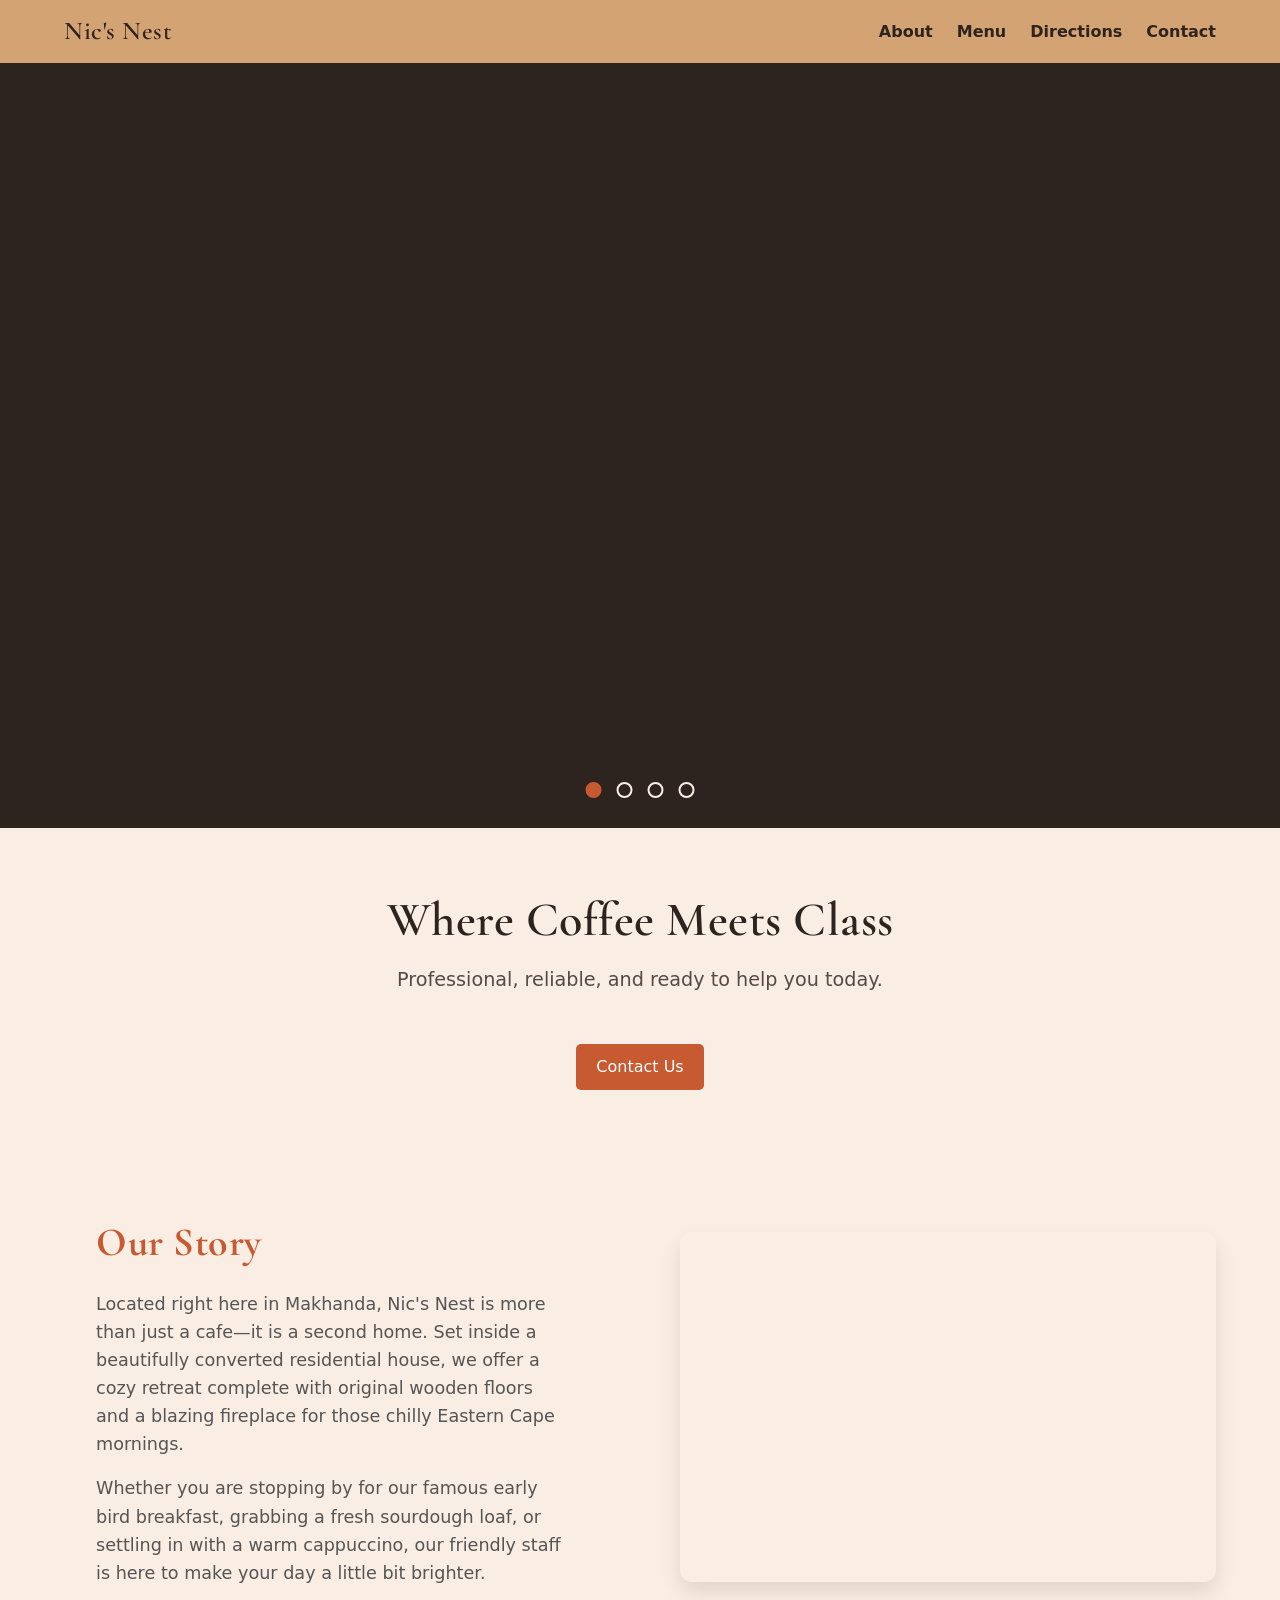
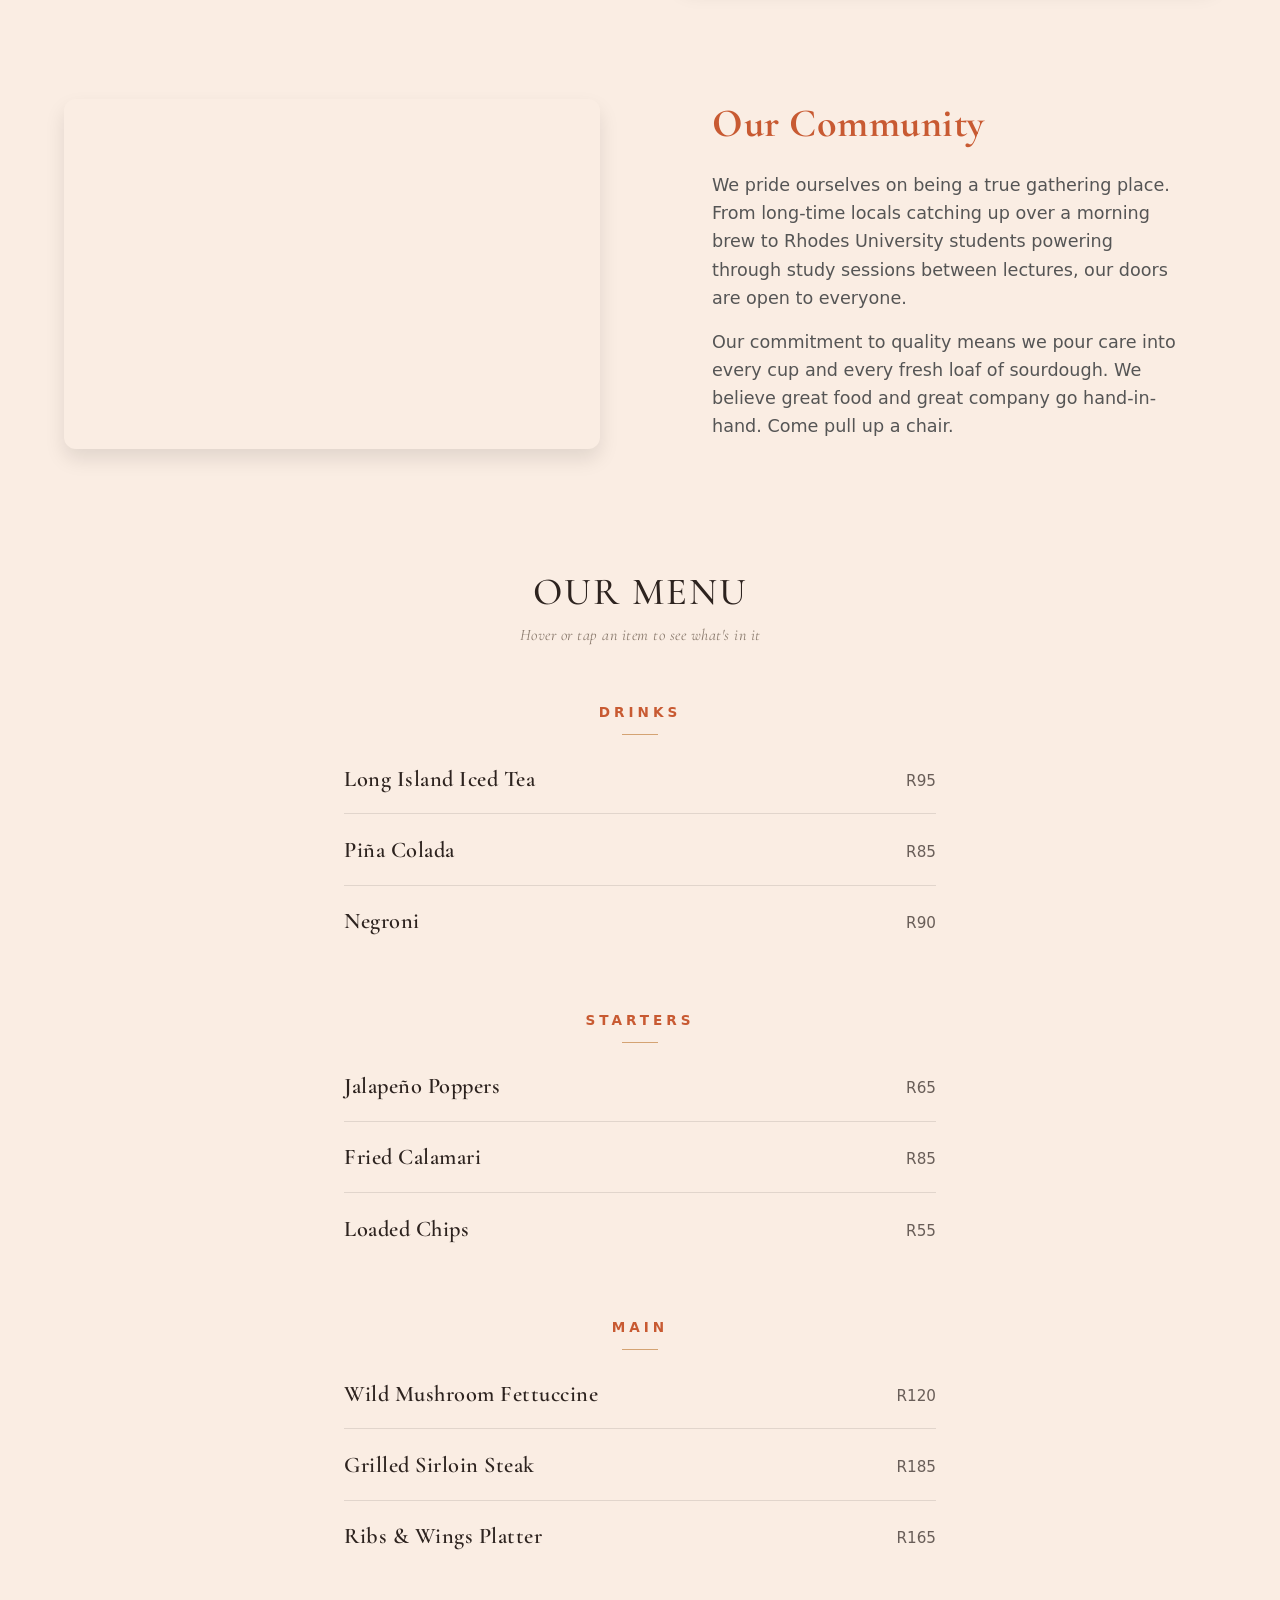
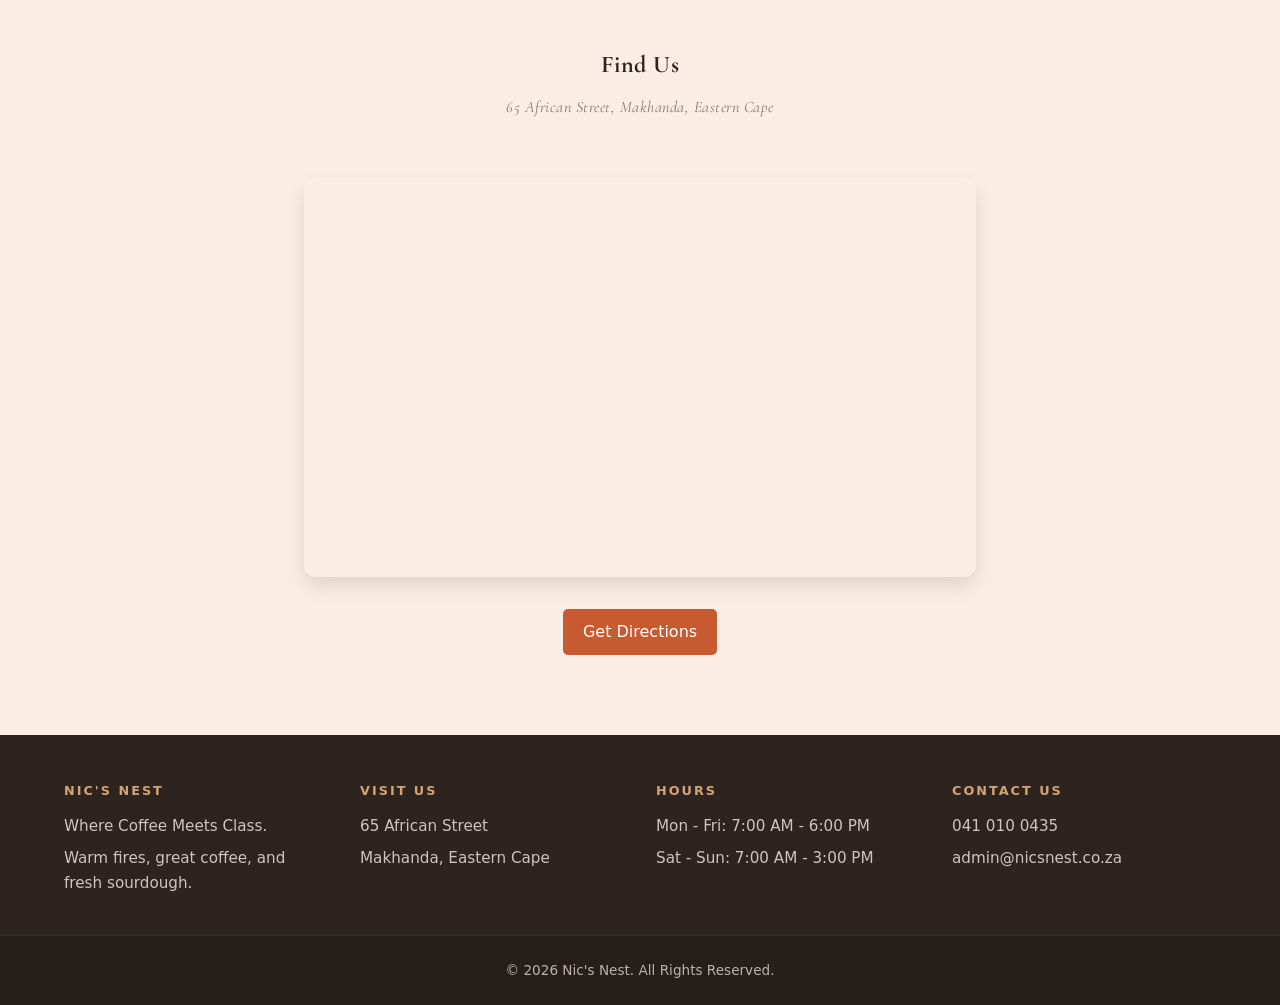
==== index.html @ 499aba58 "Add files via upload" ====
<!DOCTYPE html>
<html lang="en">
<head>
    <meta charset="UTF-8">
    <meta name="viewport" content="width=device-width, initial-scale=1.0">
    <title>Nic's Nest | Cafe &amp; Kitchen in Makhanda</title>
    <meta name="description" content="Nic's Nest is a cozy cafe in Makhanda, Eastern Cape, serving breakfast, sourdough, coffee and a full menu of drinks, starters and mains.">
    <link rel="icon" href="data:image/svg+xml,<svg xmlns=%22http://www.w3.org/2000/svg%22 viewBox=%220 0 100 100%22><text y=%22.9em%22 font-size=%2290%22>☕</text></svg>">
    <link rel="preconnect" href="https://fonts.googleapis.com">
    <link rel="preconnect" href="https://fonts.gstatic.com" crossorigin>
    <link href="https://fonts.googleapis.com/css2?family=Cormorant+Garamond:ital,wght@0,500;0,600;1,400&display=swap" rel="stylesheet">
    <link rel="stylesheet" href="style.css">
</head>
<body>

<!--  1. NAVIGATION  -->
<nav class="nav-full">
    <a href="#top" class="nav-logo"><h2>Nic's Nest</h2></a>
    <button class="nav-toggle" id="nav-toggle" aria-label="Toggle menu" aria-expanded="false" aria-controls="nav-links">
        <span></span>
        <span></span>
        <span></span>
    </button>
    <ul id="nav-links">
        <li><a href="#about">About</a></li>
        <li><a href="#menu">Menu</a></li>
        <li><a href="#directions">Directions</a></li>
        <li><a href="#contact">Contact</a></li>
    </ul>
</nav>

<!-- 2. HERO IMAGE SELECTOR (Images Only) -->
    <div id="top" class="hero-selector-container">

        <!-- The Main Background Image -->
        <img id="hero-bg"
             src="https://images.unsplash.com/photo-1555396273-367ea4eb4db5?q=80&w=1200"
             srcset="https://images.unsplash.com/photo-1555396273-367ea4eb4db5?q=80&w=600 600w,
                     https://images.unsplash.com/photo-1555396273-367ea4eb4db5?q=80&w=900 900w,
                     https://images.unsplash.com/photo-1555396273-367ea4eb4db5?q=80&w=1200 1200w,
                     https://images.unsplash.com/photo-1555396273-367ea4eb4db5?q=80&w=1600 1600w"
             sizes="100vw"
             fetchpriority="high"
             alt="Restaurant Interior" class="hero-bg-img">

        <!-- The Interactive Selectors (Dots) -->
        <div class="image-controls">
            <button class="selector-dot active" data-src="https://images.unsplash.com/photo-1555396273-367ea4eb4db5?q=80&w=1200" aria-label="View interior"></button>
            <button class="selector-dot" data-src="https://images.unsplash.com/photo-1509315811345-672d83ef2fbc?q=80&w=1200" aria-label="View bread"></button>
            <button class="selector-dot" data-src="https://images.unsplash.com/photo-1590947132387-155cc02f3212?q=80&w=1200" aria-label="View pizza"></button>
            <button class="selector-dot" data-src="https://images.unsplash.com/photo-1497935586351-b67a49e012bf?q=80&w=1200" aria-label="View espresso"></button>
        </div>

    </div>

    <!-- 3. WELCOME & CALL TO ACTION (Moved below the images) -->
    <section class="welcome-section text-center">
        <h1>Where Coffee Meets Class</h1>
        <p>Professional, reliable, and ready to help you today.</p>
        <a class="btn mt-2" id="quote-btn" href="tel:0410100435">Contact Us</a>
    </section>

<!-- ABOUT SECTION -->
    <section id="about" class="container mt-2">

        <!-- ABOUT SECTION PART 1 (Text Left, Image Right) -->
        <div class="about-grid">
            <div class="about-text slide-from-left">
                <h2>Our Story</h2>
                <p>Located right here in Makhanda, Nic's Nest is more than just a cafe—it is a second home. Set inside a beautifully converted residential house, we offer a cozy retreat complete with original wooden floors and a blazing fireplace for those chilly Eastern Cape mornings.</p>
                <p>Whether you are stopping by for our famous early bird breakfast, grabbing a fresh sourdough loaf, or settling in with a warm cappuccino, our friendly staff is here to make your day a little bit brighter.</p>
            </div>

            <div class="about-image slide-from-right">
                <img src="https://images.unsplash.com/photo-1493857671505-72967e2e2760?q=80&w=1000"
                     srcset="https://images.unsplash.com/photo-1493857671505-72967e2e2760?q=80&w=500 500w,
                             https://images.unsplash.com/photo-1493857671505-72967e2e2760?q=80&w=800 800w,
                             https://images.unsplash.com/photo-1493857671505-72967e2e2760?q=80&w=1000 1000w"
                     sizes="(min-width: 700px) 50vw, 100vw"
                     loading="lazy" decoding="async"
                     alt="Cozy cafe fireplace" class="rounded-img">
            </div>
        </div>

        <!-- ABOUT SECTION PART 2 (Image Left, Text Right) -->
        <div class="about-grid">
            <div class="about-image slide-from-left">
                <img src="https://images.unsplash.com/photo-1495474472287-4d71bcdd2085?q=80&w=1000"
                     srcset="https://images.unsplash.com/photo-1495474472287-4d71bcdd2085?q=80&w=500 500w,
                             https://images.unsplash.com/photo-1495474472287-4d71bcdd2085?q=80&w=800 800w,
                             https://images.unsplash.com/photo-1495474472287-4d71bcdd2085?q=80&w=1000 1000w"
                     sizes="(min-width: 700px) 50vw, 100vw"
                     loading="lazy" decoding="async"
                     alt="Barista pouring coffee" class="rounded-img">
            </div>

            <div class="about-text slide-from-right">
                <h2>Our Community</h2>
                <p>We pride ourselves on being a true gathering place. From long-time locals catching up over a morning brew to Rhodes University students powering through study sessions between lectures, our doors are open to everyone.</p>
                <p>Our commitment to quality means we pour care into every cup and every fresh loaf of sourdough. We believe great food and great company go hand-in-hand. Come pull up a chair.</p>
            </div>
        </div>

    </section>

    <!-- 3. MENU SECTION -->
    <section id="menu" class="menu-section">
        <h2 class="text-center">Our Menu</h2>
        <p class="menu-subtitle text-center">Hover or tap an item to see what's in it</p>

        <!-- DRINKS -->
        <div class="menu-category">
            <h3 class="menu-category-title">Drinks</h3>
            <div class="menu-list">

                <div class="menu-item">
                    <button class="menu-trigger" aria-expanded="false">
                        <span class="menu-name">Long Island Iced Tea</span>
                        <span class="menu-price">R95</span>
                    </button>
                    <div class="menu-panel">
                        <div class="menu-panel-inner">
                            <p class="menu-ingredients">Vodka, gin, white rum, tequila &amp; triple sec, fresh lemon, a whisper of cola.</p>
                        </div>
                    </div>
                </div>

                <div class="menu-item">
                    <button class="menu-trigger" aria-expanded="false">
                        <span class="menu-name">Piña Colada</span>
                        <span class="menu-price">R85</span>
                    </button>
                    <div class="menu-panel">
                        <div class="menu-panel-inner">
                            <p class="menu-ingredients">White rum, coconut cream, pineapple juice, crushed ice.</p>
                        </div>
                    </div>
                </div>

                <div class="menu-item">
                    <button class="menu-trigger" aria-expanded="false">
                        <span class="menu-name">Negroni</span>
                        <span class="menu-price">R90</span>
                    </button>
                    <div class="menu-panel">
                        <div class="menu-panel-inner">
                            <p class="menu-ingredients">Gin, Campari, sweet vermouth, orange peel.</p>
                        </div>
                    </div>
                </div>

            </div>
        </div>

        <!-- STARTERS -->
        <div class="menu-category">
            <h3 class="menu-category-title">Starters</h3>
            <div class="menu-list">

                <div class="menu-item">
                    <button class="menu-trigger" aria-expanded="false">
                        <span class="menu-name">Jalapeño Poppers</span>
                        <span class="menu-price">R65</span>
                    </button>
                    <div class="menu-panel">
                        <div class="menu-panel-inner">
                            <p class="menu-ingredients">Fresh jalapeños, cream cheese, cheddar, crisp breadcrumb crust, sweet chilli dip.</p>
                        </div>
                    </div>
                </div>

                <div class="menu-item">
                    <button class="menu-trigger" aria-expanded="false">
                        <span class="menu-name">Fried Calamari</span>
                        <span class="menu-price">R85</span>
                    </button>
                    <div class="menu-panel">
                        <div class="menu-panel-inner">
                            <p class="menu-ingredients">Tender calamari rings, seasoned flour, lemon, garlic aioli.</p>
                        </div>
                    </div>
                </div>

                <div class="menu-item">
                    <button class="menu-trigger" aria-expanded="false">
                        <span class="menu-name">Loaded Chips</span>
                        <span class="menu-price">R55</span>
                    </button>
                    <div class="menu-panel">
                        <div class="menu-panel-inner">
                            <p class="menu-ingredients">Hand-cut potatoes, rock salt, rosemary, garlic aioli.</p>
                        </div>
                    </div>
                </div>

            </div>
        </div>

        <!-- MAIN -->
        <div class="menu-category">
            <h3 class="menu-category-title">Main</h3>
            <div class="menu-list">

                <div class="menu-item">
                    <button class="menu-trigger" aria-expanded="false">
                        <span class="menu-name">Wild Mushroom Fettuccine</span>
                        <span class="menu-price">R120</span>
                    </button>
                    <div class="menu-panel">
                        <div class="menu-panel-inner">
                            <p class="menu-ingredients">Fettuccine, wild mushrooms, cream, parmesan, roasted garlic.</p>
                        </div>
                    </div>
                </div>

                <div class="menu-item">
                    <button class="menu-trigger" aria-expanded="false">
                        <span class="menu-name">Grilled Sirloin Steak</span>
                        <span class="menu-price">R185</span>
                    </button>
                    <div class="menu-panel">
                        <div class="menu-panel-inner">
                            <p class="menu-ingredients">300g grain-fed sirloin, chimichurri, roasted potatoes, seasonal greens.</p>
                        </div>
                    </div>
                </div>

                <div class="menu-item">
                    <button class="menu-trigger" aria-expanded="false">
                        <span class="menu-name">Ribs &amp; Wings Platter</span>
                        <span class="menu-price">R165</span>
                    </button>
                    <div class="menu-panel">
                        <div class="menu-panel-inner">
                            <p class="menu-ingredients">Slow-cooked pork ribs, chicken wings, smoky BBQ glaze, coleslaw, fries.</p>
                        </div>
                    </div>
                </div>

            </div>
        </div>
    </section>

    <!-- 4. DIRECTIONS / MAP -->
    <section id="directions" class="directions-section">
        <h2 class="text-center">Find Us</h2>
        <p class="menu-subtitle text-center">65 African Street, Makhanda, Eastern Cape</p>

        <div class="map-frame">
            <iframe
                src="https://www.google.com/maps?q=65+African+Street,+Makhanda,+Eastern+Cape,+South+Africa&output=embed"
                width="100%"
                height="400"
                style="border:0;"
                allowfullscreen=""
                loading="lazy"
                referrerpolicy="no-referrer-when-downgrade"
                title="Map showing the location of Nic's Nest at 65 African Street, Makhanda">
            </iframe>
        </div>

        <div class="directions-actions">
            <a class="btn" href="https://www.google.com/maps/dir/?api=1&destination=65+African+Street,+Makhanda,+Eastern+Cape,+South+Africa" target="_blank" rel="noopener">Get Directions</a>
        </div>
    </section>

<!-- 5. FOOTER -->
    <footer id="contact" class="footer mt-2">
        <div class="footer-content container">

            <div class="footer-section">
                <h3>Nic's Nest</h3>
                <p>Where Coffee Meets Class.</p>
                <p>Warm fires, great coffee, and fresh sourdough.</p>
            </div>

            <div class="footer-section">
                <h3>Visit Us</h3>
                <p>65 African Street</p>
                <p>Makhanda, Eastern Cape</p>
            </div>

            <div class="footer-section">
                <h3>Hours</h3>
                <p>Mon - Fri: 7:00 AM - 6:00 PM</p>
                <p>Sat - Sun: 7:00 AM - 3:00 PM</p>
            </div>

            <div class="footer-section">
                <h3>Contact Us</h3>
                <p>041 010 0435</p>
                <p>admin@nicsnest.co.za</p>
            </div>

        </div>

        <div class="footer-bottom">
            <p>&copy; 2026 Nic's Nest. All Rights Reserved.</p>
        </div>
    </footer>

    <script src="app.js"></script>
</body>
</html>
---- style.css ----
/* =========================================
   1. VARIABLES (The Theme)
   ========================================= */
:root {
  --bg-color: #FAEDE3;       /* A creamy, warm oat background */
  --text-color: #2D231F;     /* A very dark, soft espresso brown for readable text */
  --primary-color: #C85A32;  /* A burnt terracotta/brick red for buttons (like a fireplace) */
  --accent-color: #D4A373;   /* The caramel color we used for the list bullets */
  --font-main: 'Segoe UI', system-ui, sans-serif;
  --font-display: 'Cormorant Garamond', 'Times New Roman', serif;
  
}

/* =========================================
   2. RESET (Clearing Browser Defaults)
   ========================================= */
* {
    margin: 0;
    padding: 0;
    box-sizing: border-box;
}

html{
    scroll-behavior: smooth
}

html, body {
    overflow-x: hidden; /* the slide-in about animations can otherwise cause a sliver of horizontal scroll on mobile */
}
  

/* =========================================
   3. BASE (Typography & Body)
   ========================================= */
body {
    font-family: var(--font-main);
    color: var(--text-color);
    background-color: var(--bg-color);
    line-height: 1.6;
}

h1, h2, h3 {
    font-family: var(--font-display);
    letter-spacing: 0.5px;
    margin-bottom:1rem;
    line-height: 1.2;
}

h4{
    margin-bottom: 2rem;
    font-size:6rem;
}

/* =========================================
   4. LAYOUT (Structure wrappers)
   ========================================= */
.container {
  width: 90%;
  max-width: 1200px;
  margin: 0 auto;
}

/* =========================================
   5. COMPONENTS (Reusable chunks)
   ========================================= */
.btn {
    display: inline-block;
    background-color: var(--primary-color);
    color: white;
    padding: 10px 20px;
    border: none;
    border-radius: 5px;
    cursor: pointer;
    text-decoration: none;
}

.btn:hover {
    opacity: 0.9;
}

.card {
    border: 1px solid #ddd;
    padding: 20px;
    border-radius:8px;
}

/* =========================================
   6. UTILITIES (Quick helper classes)
   ========================================= */
.text-center { text-align: center; }
.mt-2 { margin-top: 2rem; }
.mt-1 { margin-top: 1rem; }

/* Keep a visible outline for anyone navigating by keyboard */
a:focus-visible,
button:focus-visible {
  outline: 2px solid var(--primary-color);
  outline-offset: 3px;
}

/* =========================================
   8. HIGH-END MENU (Hover Reveal)
   ========================================= */
.menu-section {
  max-width: 720px;
  margin: 5rem auto; /* Centers the menu and gives it breathing room */
  padding: 0 5%;
}

.menu-section h2 {
  font-family: var(--font-display);
  font-weight: 500;
  font-size: clamp(1.7rem, 5vw, 2.4rem);
  letter-spacing: 2px;
  text-transform: uppercase;
  margin-bottom: 0.5rem;
  color: var(--text-color);
}

.menu-subtitle {
  font-family: var(--font-display);
  font-style: italic;
  font-size: 1rem;
  letter-spacing: 0.5px;
  color: #8a7a6d;
  margin-bottom: 3.5rem;
}

/* Groups the menu into Drinks / Starters / Main */
.menu-category {
  margin-bottom: 3.5rem;
}

.menu-category:last-child {
  margin-bottom: 0;
}

.menu-category-title {
  text-align: center;
  font-family: var(--font-main);
  font-weight: 700;
  font-size: 0.85rem;
  letter-spacing: 4px;
  text-transform: uppercase;
  color: var(--primary-color);
  margin-bottom: 0;
}

.menu-category-title::after {
  content: "";
  display: block;
  width: 36px;
  height: 1px;
  background-color: var(--accent-color);
  margin: 0.85rem auto 0.5rem;
}

.menu-list {
  display: flex;
  flex-direction: column;
}

.menu-item {
  border-bottom: 1px solid rgba(0, 0, 0, 0.1); /* Subtle dividing line */
}

.menu-item:last-child {
  border-bottom: none;
}

/* The name + price row, revealed on hover, focus, or tap */
.menu-trigger {
  width: 100%;
  display: flex;
  justify-content: space-between;
  align-items: baseline;
  background: none;
  border: none;
  padding: 1.35rem 0;
  font-family: var(--font-main);
  color: var(--text-color);
  cursor: pointer;
  text-align: left;
  transition: color 0.3s ease;
}

.menu-item:hover .menu-trigger,
.menu-item:focus-within .menu-trigger,
.menu-item.active .menu-trigger {
  color: var(--primary-color);
}

.menu-name {
  font-family: var(--font-display);
  font-weight: 600;
  font-size: clamp(1.1rem, 3.5vw, 1.4rem);
  letter-spacing: 0.5px;
}

.menu-price {
  font-weight: 400;
  font-size: 0.95rem;
  opacity: 0.7;
  white-space: nowrap;
  margin-left: 1.5rem;
}

/* The Dropdown Animation Engine */
.menu-panel {
  display: grid;
  grid-template-rows: 0fr; /* Starts crushed to 0 height */
  transition: grid-template-rows 0.4s ease;
}

.menu-panel-inner {
  overflow: hidden; /* Hides the text while it is crushed */
}

.menu-ingredients {
  padding-bottom: 1.6rem;
  font-family: var(--font-display);
  font-size: 1.1rem;
  line-height: 1.5;
  color: #6b5d54;
  font-style: italic; /* Gives it that high-end culinary feel */
}

/* Reveal ingredients on hover (mouse), focus (keyboard), or tap (touch, via JS .active toggle) */
.menu-item:hover .menu-panel,
.menu-item:focus-within .menu-panel,
.menu-item.active .menu-panel {
  grid-template-rows: 1fr;
}

/* =========================================
   9. DIRECTIONS / MAP
   ========================================= */
.directions-section {
  max-width: 800px;
  margin: 5rem auto;
  padding: 0 5%;
}

.map-frame {
  border-radius: 12px;
  overflow: hidden; /* clips the iframe's own edges to the rounded corners */
  box-shadow: 0 10px 20px rgba(0, 0, 0, 0.1); /* matches .rounded-img elsewhere on the site */
  margin: 2rem 0;
  line-height: 0; /* removes the few px of gap an iframe otherwise leaves beneath itself */
}

.map-frame iframe {
  display: block;
}

.directions-actions {
  display: flex;
  justify-content: center;
}



/* =========================================
   7. NAVIGATION (Header)
   ========================================= */

/* Full width navigation with side padding */
.nav-full {
  display: flex;
  justify-content: space-between; 
  align-items: center;  
  background-color: var(--accent-color); /* Ties into your warm palette */
  padding: 1rem 5%;
  position: relative;
}

.nav-full ul {
  display: flex;
  list-style: none; 
  gap: 1.5rem;      
}

.nav-full a {
  text-decoration: none; 
  color: var(--text-color);
  font-weight: bold;
}

.nav-full h2 {
  font-weight: 600;
  font-size: 1.6rem;
  margin-bottom: 0; /* the global h2 rule adds a 1rem bottom margin we don't want here */
}

.nav-logo {
  text-decoration: none;
  color: inherit;
}

/* Hamburger button — hidden on desktop, shown on small screens below */
.nav-toggle {
  display: none;
  flex-direction: column;
  justify-content: center;
  align-items: center;
  gap: 5px;
  width: 44px;
  height: 44px;
  background: none;
  border: none;
  cursor: pointer;
  padding: 0;
}

.nav-toggle span {
  display: block;
  width: 22px;
  height: 2px;
  background-color: var(--text-color);
}

@media (max-width: 640px) {
  .nav-toggle {
    display: flex;
  }

  .nav-full ul {
    display: none;
    flex-direction: column;
    gap: 0;
    position: absolute;
    top: 100%;
    left: 0;
    right: 0;
    background-color: var(--accent-color);
    padding: 0.5rem 5% 1rem;
  }

  .nav-full ul.open {
    display: flex;
  }

  .nav-full ul li {
    padding: 0.6rem 0;
    border-top: 1px solid rgba(0, 0, 0, 0.08);
  }
}

/* =========================================
   10. HERO IMAGE SELECTOR
   ========================================= */
.hero-selector-container {
  position: relative;
  width: 100%;
  height: 85vh;  /* fallback for browsers without dvh support */
  height: 85dvh; /* adapts to mobile browser chrome showing/hiding, avoiding jumpy resizing */
  overflow: hidden;
  background-color: var(--text-color); /* Fallback color while image loads */
}

.hero-bg-img {
  width: 100%;
  height: 100%;
  object-fit: cover;
  /* Adds a smooth crossfade effect when the JS changes the image */
  transition: opacity 0.3s ease-in-out; 
}

.welcome-section {
  padding: 4rem 5%;
  background-color: var(--bg-color);
  max-width: 800px;
  margin: 0 auto; /* Centers the whole block neatly in the middle of the page */
}

.welcome-section h1 {
  font-size: clamp(2rem, 5vw + 1rem, 3rem); /* Slightly larger to carry the serif display face well, scales down on small screens */
  font-weight: 600;
  color: var(--text-color);
}

.welcome-section p {
  font-size: clamp(1rem, 2vw + 0.7rem, 1.2rem);
  margin-bottom: 1rem;
  opacity: 0.8;
}

/* The row of dots at the bottom */
.image-controls {
  position: absolute;
  bottom: 30px;
  left: 50%;
  transform: translateX(-50%);
  display: flex;
  gap: 15px;
  z-index: 20;
}

.selector-dot {
  position: relative;
  width: 16px;
  height: 16px;
  border-radius: 50%;
  border: 2px solid var(--bg-color);
  background-color: transparent;
  cursor: pointer;
  transition: all 0.3s ease;
}

/* Invisible larger hit area so the dot is easy to tap on a phone,
   without making the visible dot itself bigger */
.selector-dot::after {
  content: "";
  position: absolute;
  top: 50%;
  left: 50%;
  width: 30px;
  height: 30px;
  transform: translate(-50%, -50%);
}

/* Make the selected dot fill in with your brand color */
.selector-dot.active, .selector-dot:hover {
  background-color: var(--primary-color);
  border-color: var(--primary-color);
}


/* =========================================
   12. FOOTER
   ========================================= */
.footer {
  background-color: var(--text-color); 
  color: var(--bg-color); /* Uses your light oat color for the text */
  padding: 3rem 0 0 0;
}

.footer-content {
  display: grid;
  /* Using CSS Grid again so the 3 columns auto-collapse on phones! */
  grid-template-columns: repeat(auto-fit, minmax(min(200px, 100%), 1fr));
  gap: 2rem;
  margin-bottom: 2rem;
}

.footer-section h3 {
  font-family: var(--font-main);
  font-size: 0.8rem;
  font-weight: 700;
  letter-spacing: 2px;
  text-transform: uppercase;
  color: var(--accent-color); /* Uses your caramel accent for the headings */
  margin-bottom: 1rem;
}

.footer-section p {
  margin-bottom: 0.5rem;
  font-size: 0.95rem;
  opacity: 0.8; /* Dims the paragraph text slightly so the headings pop */
}

.footer-bottom {
  text-align: center;
  padding: 1.5rem;
  background-color: rgba(0, 0, 0, 0.2); /* Creates a slightly darker strip at the very bottom */
  border-top: 1px solid rgba(255, 255, 255, 0.1);
  font-size: 0.85rem;
  opacity: 0.7;
}

/* =========================================
   13. ABOUT SECTION
   ========================================= */
.about-grid {
  display: grid;
  grid-template-columns: repeat(auto-fit, minmax(min(300px, 100%), 1fr));
  gap: 5rem; /* Increased from 3rem */
  align-items: center; 
  margin-top: 2rem;
  padding: 2rem 0;
}

.about-text h2 {
  color: var(--primary-color); 
  font-size: clamp(1.8rem, 4vw + 1rem, 2.5rem);
  margin-bottom: 1.5rem;
}

.about-text p {
  margin-bottom: 1rem;
  font-size: 1.1rem;
  color: #555;
}

.about-text {
  padding: 0 2rem; /* Adds 2rem of space to the left and right sides */
}

.rounded-img {
  width: 100%;
  height: 350px;
  object-fit: cover;
  border-radius: 12px;
  /* Adds a soft, elegant shadow behind the image */
  box-shadow: 0 10px 20px rgba(0,0,0,0.1); 
}

/* =========================================
   14. ABOUT SECTION ANIMATIONS
   ========================================= */

/* Elements starting off-screen to the left */
.slide-from-left {
  opacity: 0;
  transform: translateX(-60px); 
  transition: opacity 0.8s ease-out, transform 0.8s ease-out;
}

/* Elements starting off-screen to the right */
.slide-from-right {
  opacity: 0;
  transform: translateX(60px); 
  transition: opacity 0.8s ease-out, transform 0.8s ease-out;
}

/* The final destination (visible and centered) */
.show-element {
  opacity: 1;
  transform: translate(0);
}

/* =========================================
   15. MOBILE OPTIMIZATION
   ========================================= */
@media (max-width: 768px) {

  /* Shorter hero on phones — 85vh forces a lot of scrolling before
     any real content is visible on a small screen */
  .hero-selector-container {
    height: 60vh;
    height: 60dvh;
  }

  .welcome-section {
    padding: 2.5rem 6%;
  }

  .about-grid {
    gap: 2.5rem;
    margin-top: 1rem;
    padding: 1.5rem 0;
  }

  .about-text {
    padding: 0; /* the 2rem side padding meant for desktop eats too much width on a phone */
  }

  .rounded-img {
    height: 220px;
  }

  .menu-section {
    margin: 3rem auto;
  }

  .menu-category {
    margin-bottom: 2.5rem;
  }

  .directions-section {
    margin: 3rem auto;
  }

  .map-frame iframe {
    height: 280px;
  }

  .image-controls {
    gap: 20px; /* a little extra breathing room so the bigger tap targets below don't feel cramped */
  }

  .selector-dot::after {
    width: 34px;
    height: 34px;
  }
}

@media (max-width: 380px) {
  /* On very narrow phones, let long menu item names wrap onto their own
     line above the price instead of squeezing both onto one row */
  .menu-trigger {
    flex-wrap: wrap;
    row-gap: 0.25rem;
  }

  .menu-price {
    margin-left: 0;
  }
}
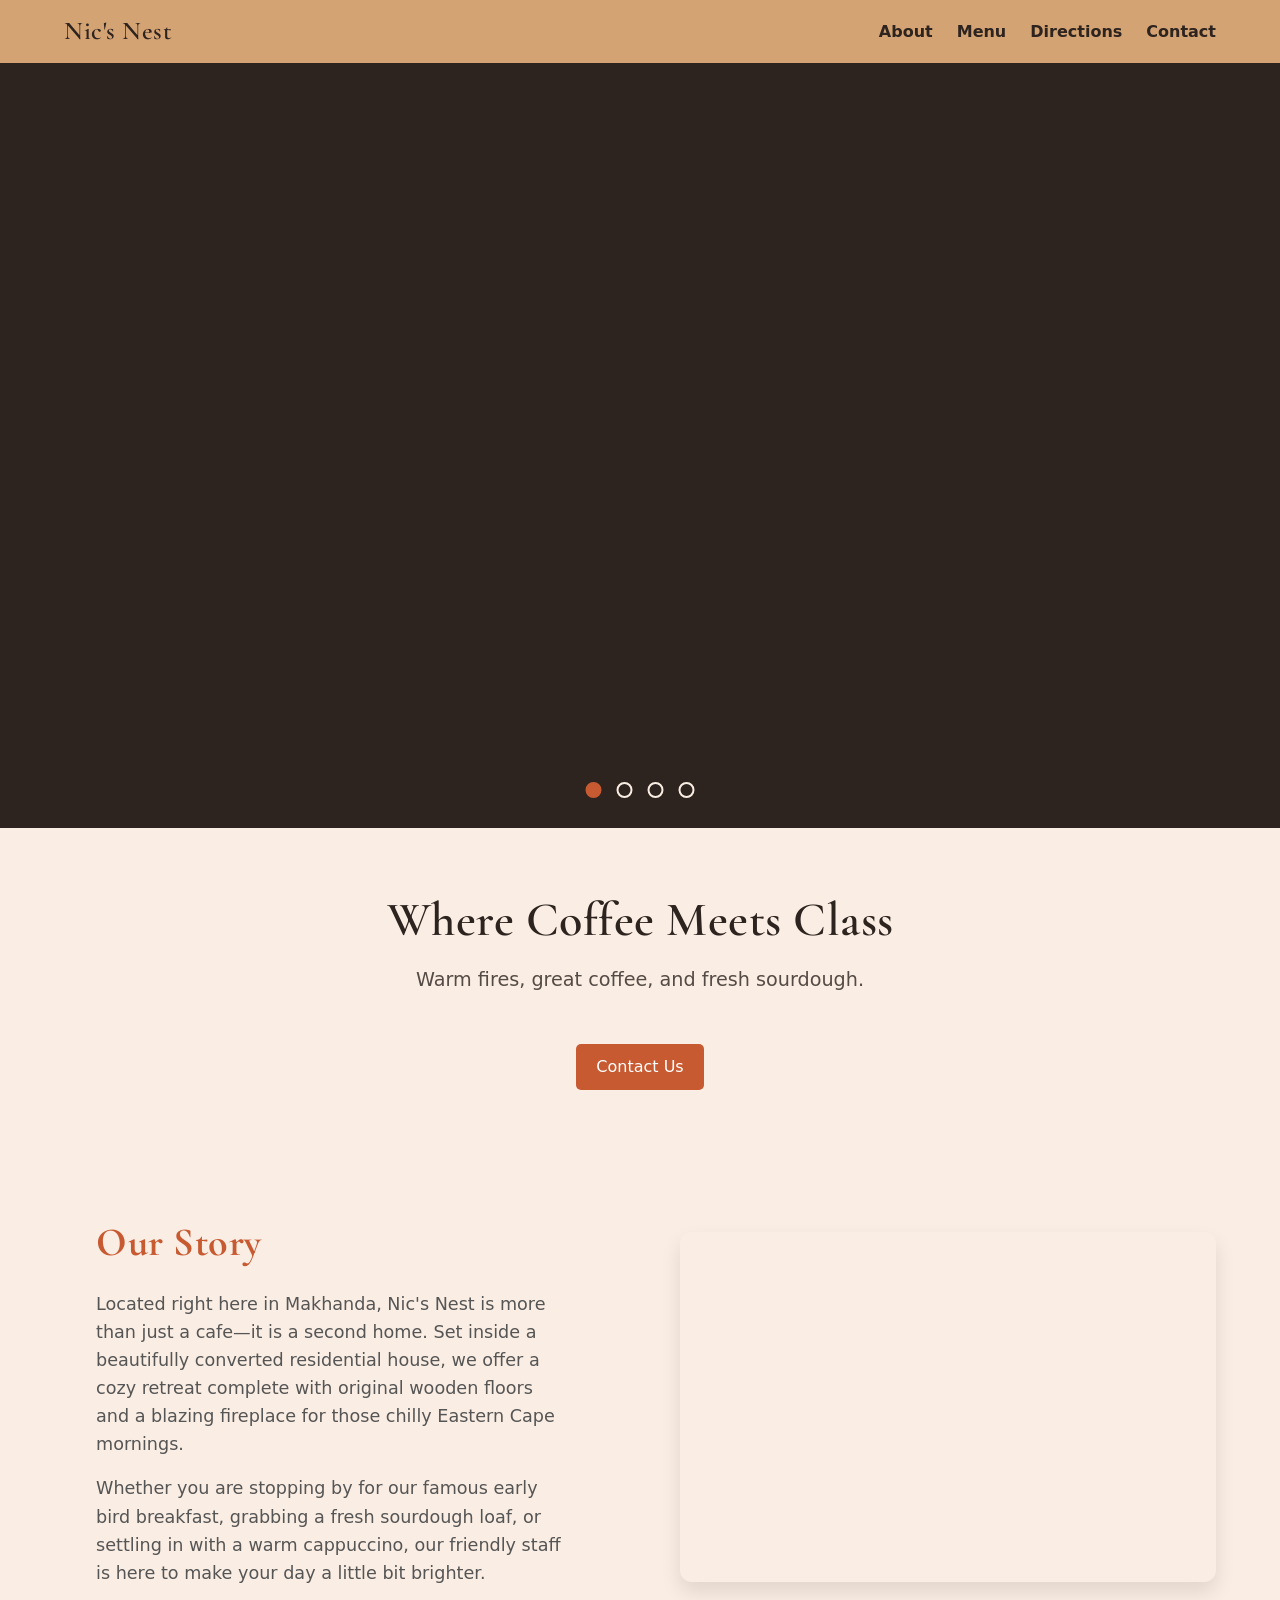
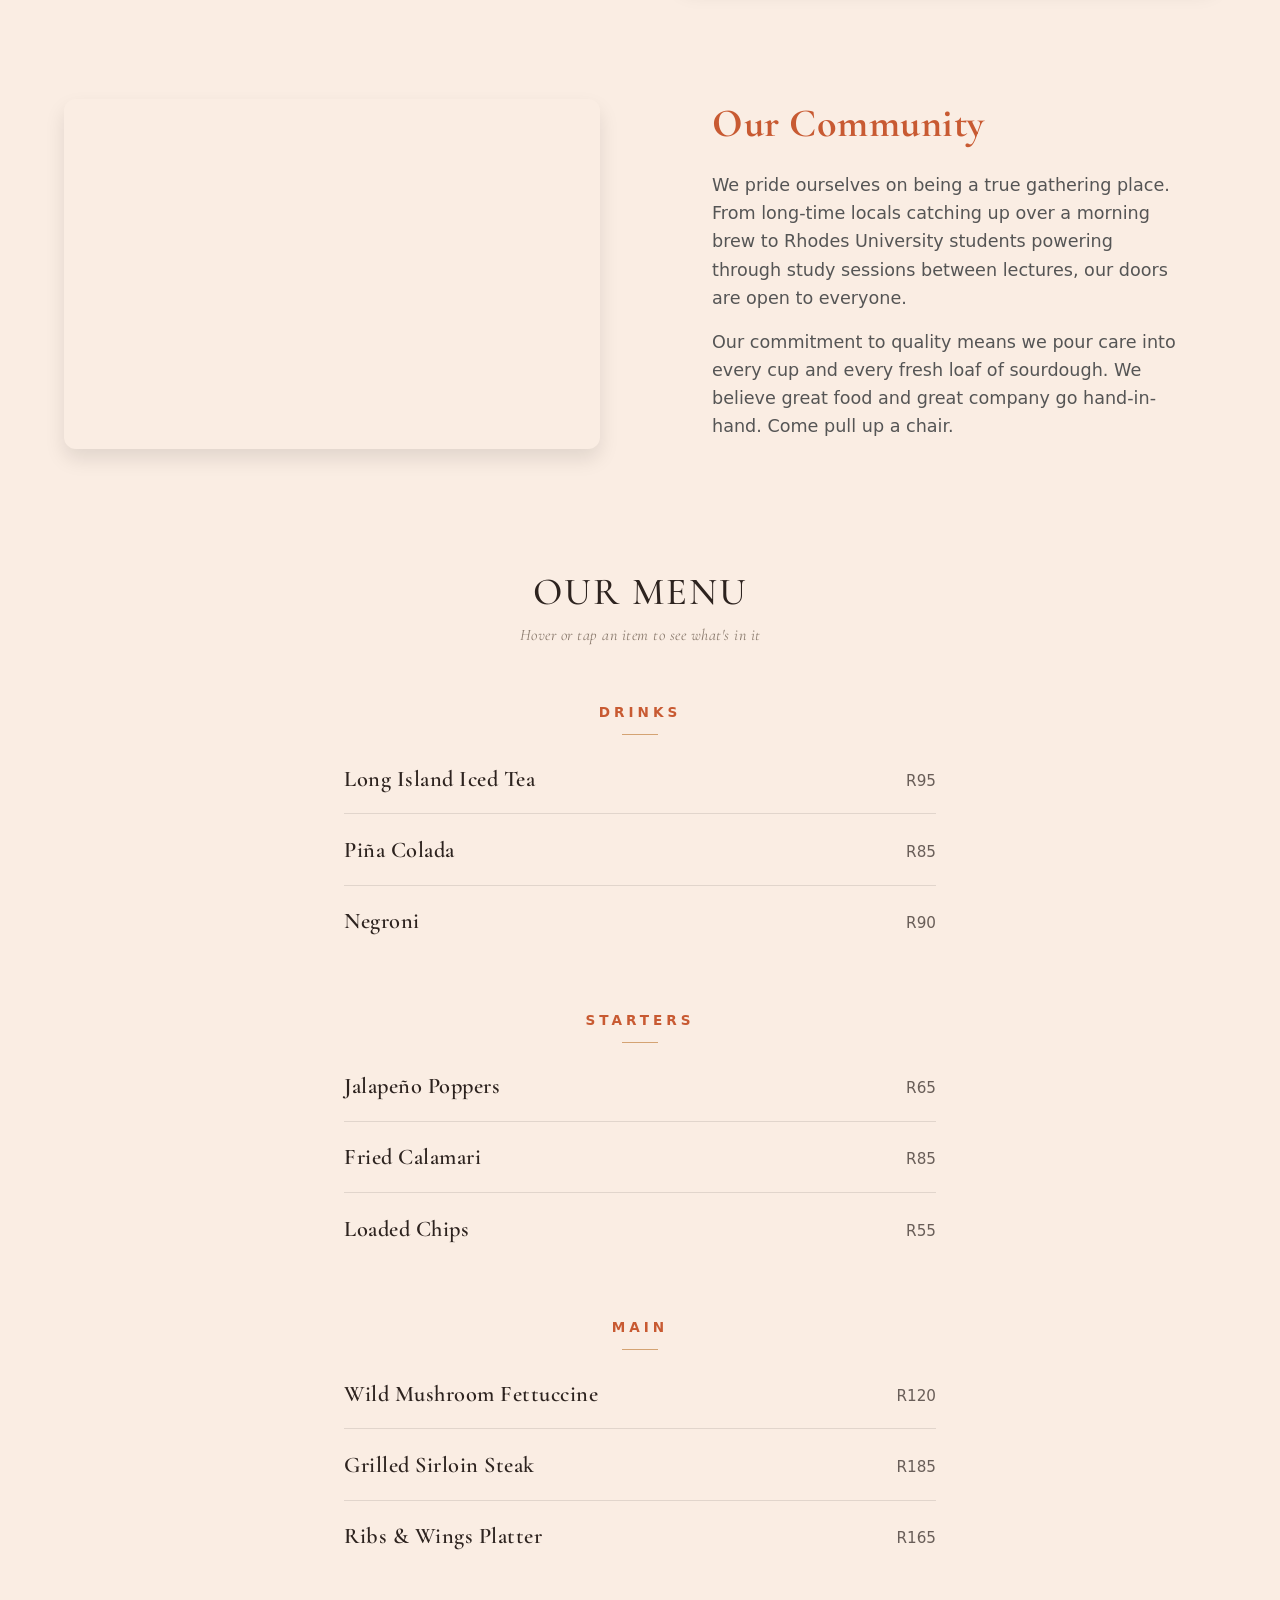
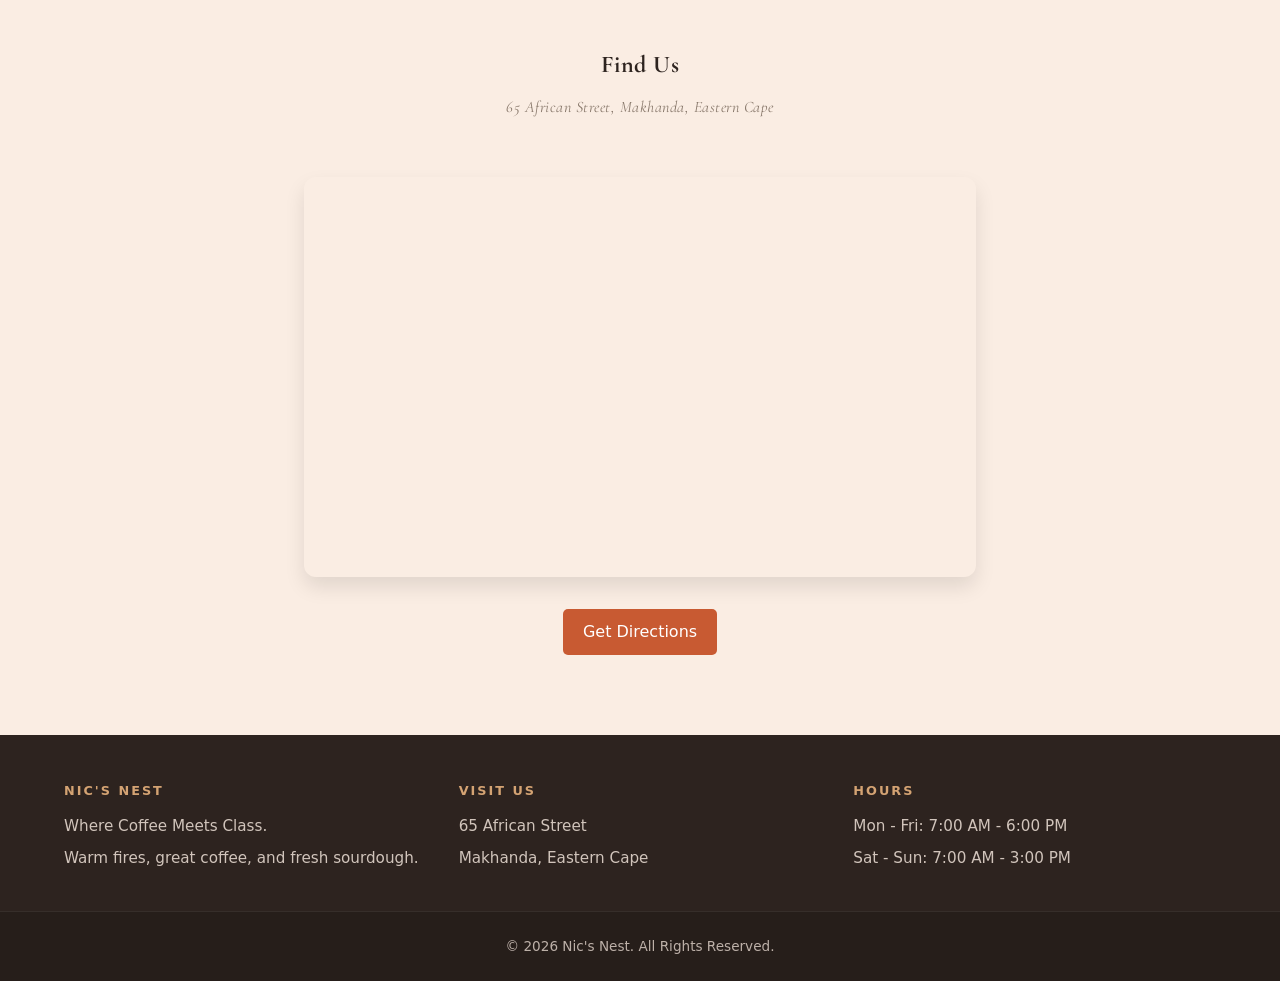
==== commit 2722eddf: "updated the welcome message and fixed the hamburger menu for mobile" ====
--- a/index.html
+++ b/index.html
@@ -16,17 +16,21 @@
 <!--  1. NAVIGATION  -->
 <nav class="nav-full">
     <a href="#top" class="nav-logo"><h2>Nic's Nest</h2></a>
-    <button class="nav-toggle" id="nav-toggle" aria-label="Toggle menu" aria-expanded="false" aria-controls="nav-links">
+    <button class="nav-toggle" id="nav-toggle" aria-label="Open menu" aria-expanded="false" aria-controls="nav-links">
         <span></span>
         <span></span>
         <span></span>
     </button>
     <ul id="nav-links">
+        <li class="nav-close-item">
+            <button class="nav-close" id="nav-close" aria-label="Close menu">&times;</button>
+        </li>
         <li><a href="#about">About</a></li>
         <li><a href="#menu">Menu</a></li>
         <li><a href="#directions">Directions</a></li>
         <li><a href="#contact">Contact</a></li>
     </ul>
+    <div class="nav-overlay" id="nav-overlay"></div>
 </nav>
 
 <!-- 2. HERO IMAGE SELECTOR (Images Only) -->
@@ -56,8 +60,8 @@
     <!-- 3. WELCOME & CALL TO ACTION (Moved below the images) -->
     <section class="welcome-section text-center">
         <h1>Where Coffee Meets Class</h1>
-        <p>Professional, reliable, and ready to help you today.</p>
-        <a class="btn mt-2" id="quote-btn" href="tel:0410100435">Contact Us</a>
+        <p>Warm fires, great coffee, and fresh sourdough.</p>
+        <a class="btn mt-2" id="quote-btn" href="mailto:hello@nicsnest.co.za?subject=Enquiry%20from%20website">Contact Us</a>
     </section>
 
 <!-- ABOUT SECTION -->
@@ -286,12 +290,6 @@
                 <p>Sat - Sun: 7:00 AM - 3:00 PM</p>
             </div>
 
-            <div class="footer-section">
-                <h3>Contact Us</h3>
-                <p>041 010 0435</p>
-                <p>admin@nicsnest.co.za</p>
-            </div>
-
         </div>
 
         <div class="footer-bottom">
--- a/style.css
+++ b/style.css
@@ -310,6 +310,7 @@
   border: none;
   cursor: pointer;
   padding: 0;
+  z-index: 110;
 }
 
 .nav-toggle span {
@@ -317,6 +318,27 @@
   width: 22px;
   height: 2px;
   background-color: var(--text-color);
+  transition: transform 0.3s ease, opacity 0.3s ease;
+}
+
+/* Close ("x") button that lives inside the sidebar itself */
+.nav-close-item {
+  display: none;
+}
+
+.nav-close {
+  background: none;
+  border: none;
+  font-size: 2rem;
+  line-height: 1;
+  color: var(--text-color);
+  cursor: pointer;
+  padding: 0.25rem 0.5rem;
+}
+
+/* Dimmed backdrop behind the sidebar; click it to close */
+.nav-overlay {
+  display: none;
 }
 
 @media (max-width: 640px) {
@@ -324,25 +346,80 @@
     display: flex;
   }
 
+  /* Morph the hamburger into an X while the sidebar is open */
+  .nav-toggle.open span:nth-child(1) {
+    transform: translateY(7px) rotate(45deg);
+  }
+  .nav-toggle.open span:nth-child(2) {
+    opacity: 0;
+  }
+  .nav-toggle.open span:nth-child(3) {
+    transform: translateY(-7px) rotate(-45deg);
+  }
+
+  /* The sidebar itself: fixed to the right edge, slid off-screen until opened */
   .nav-full ul {
-    display: none;
+    display: flex;
     flex-direction: column;
+    align-items: flex-start;
     gap: 0;
-    position: absolute;
-    top: 100%;
-    left: 0;
+    position: fixed;
+    top: 0;
     right: 0;
+    height: 100vh;
+    height: 100dvh;
+    width: min(78vw, 300px);
     background-color: var(--accent-color);
-    padding: 0.5rem 5% 1rem;
+    padding: 1rem 1.5rem 2rem;
+    box-shadow: -4px 0 20px rgba(0, 0, 0, 0.2);
+    transform: translateX(100%);
+    transition: transform 0.35s ease;
+    z-index: 105;
+    overflow-y: auto;
   }
 
   .nav-full ul.open {
-    display: flex;
+    transform: translateX(0);
+  }
+
+  .nav-close-item {
+    display: block;
+    width: 100%;
+    text-align: right;
+    margin-bottom: 0.5rem;
   }
 
   .nav-full ul li {
-    padding: 0.6rem 0;
+    width: 100%;
+    padding: 0.9rem 0;
     border-top: 1px solid rgba(0, 0, 0, 0.08);
+  }
+
+  .nav-full ul li.nav-close-item {
+    border-top: none;
+    padding: 0;
+  }
+
+  .nav-full ul li a {
+    display: block;
+    font-size: 1.1rem;
+  }
+
+  /* Semi-transparent backdrop covering the rest of the page while the sidebar is open */
+  .nav-overlay {
+    display: block;
+    position: fixed;
+    inset: 0;
+    background-color: rgba(0, 0, 0, 0.45);
+    opacity: 0;
+    pointer-events: none;
+    transition: opacity 0.35s ease;
+    z-index: 100;
+  }
+
+  .nav-overlay.open {
+    opacity: 1;
+    pointer-events: auto;
   }
 }
 
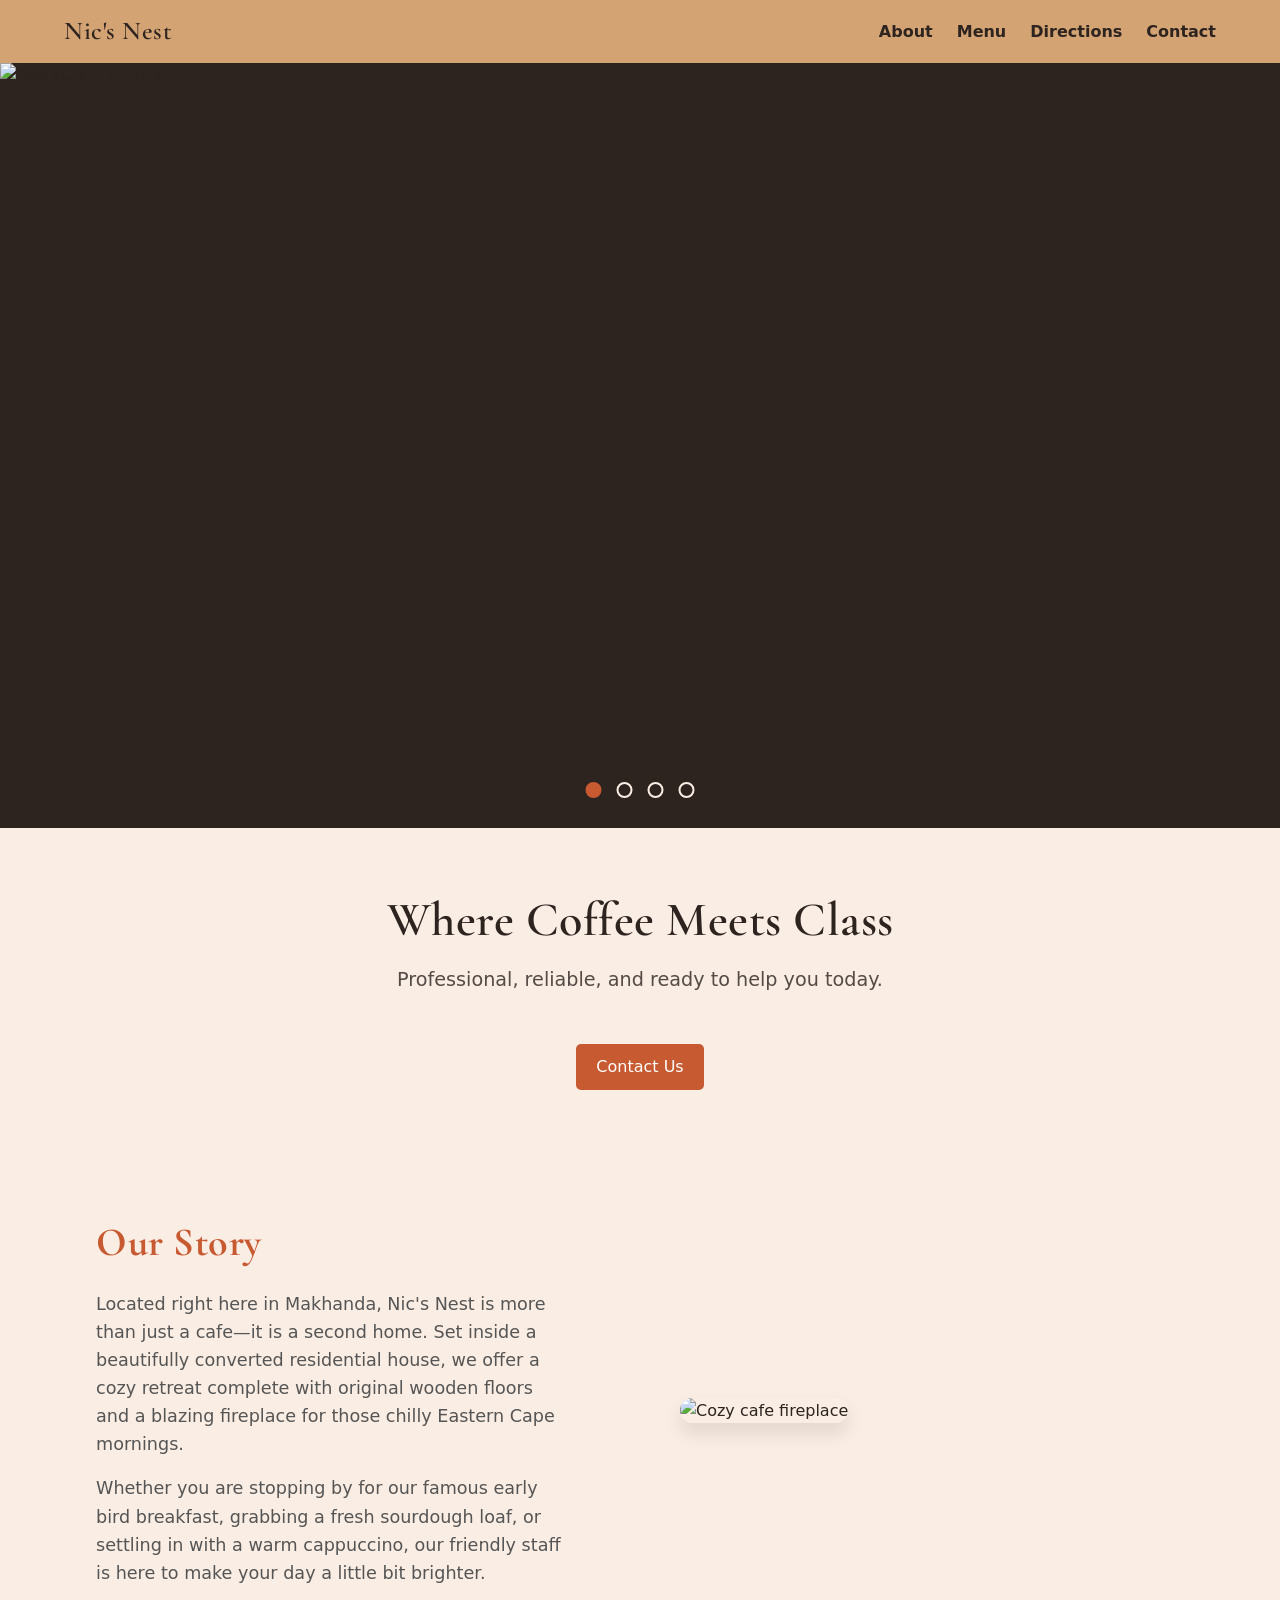
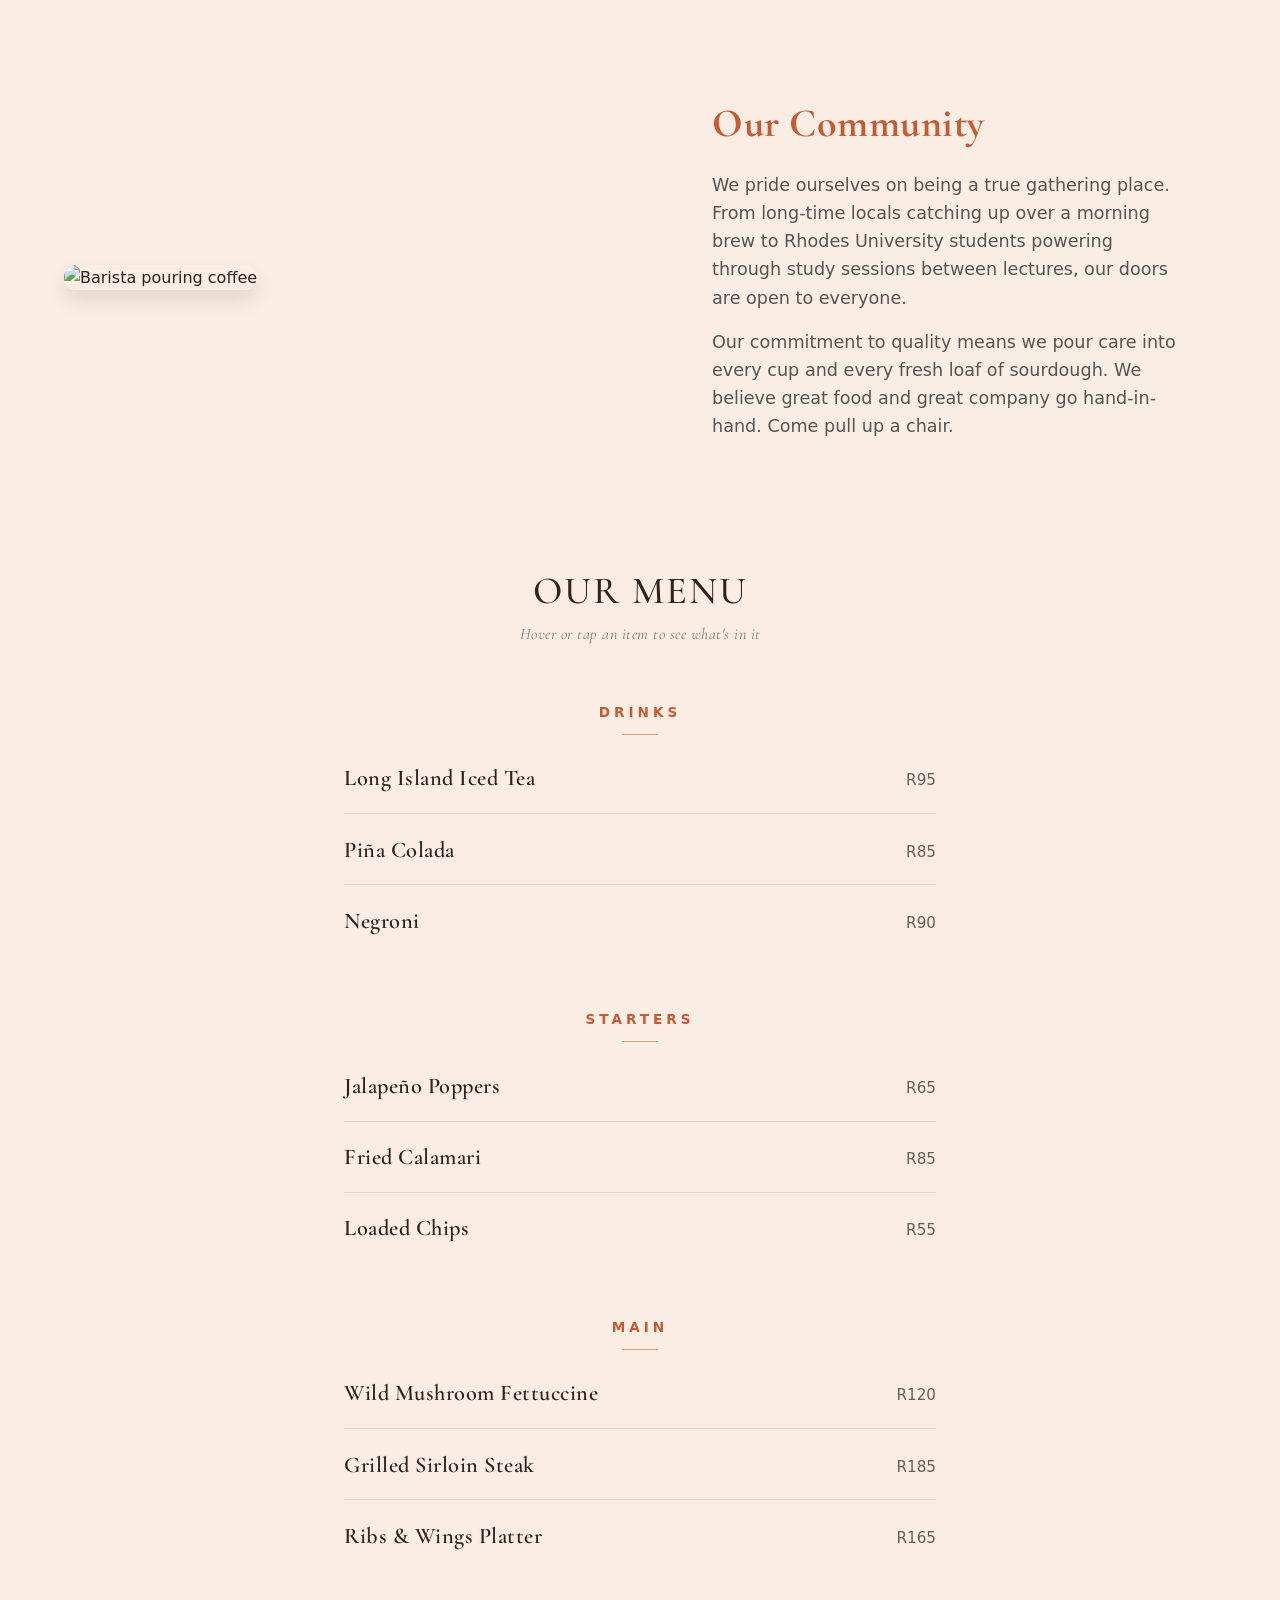
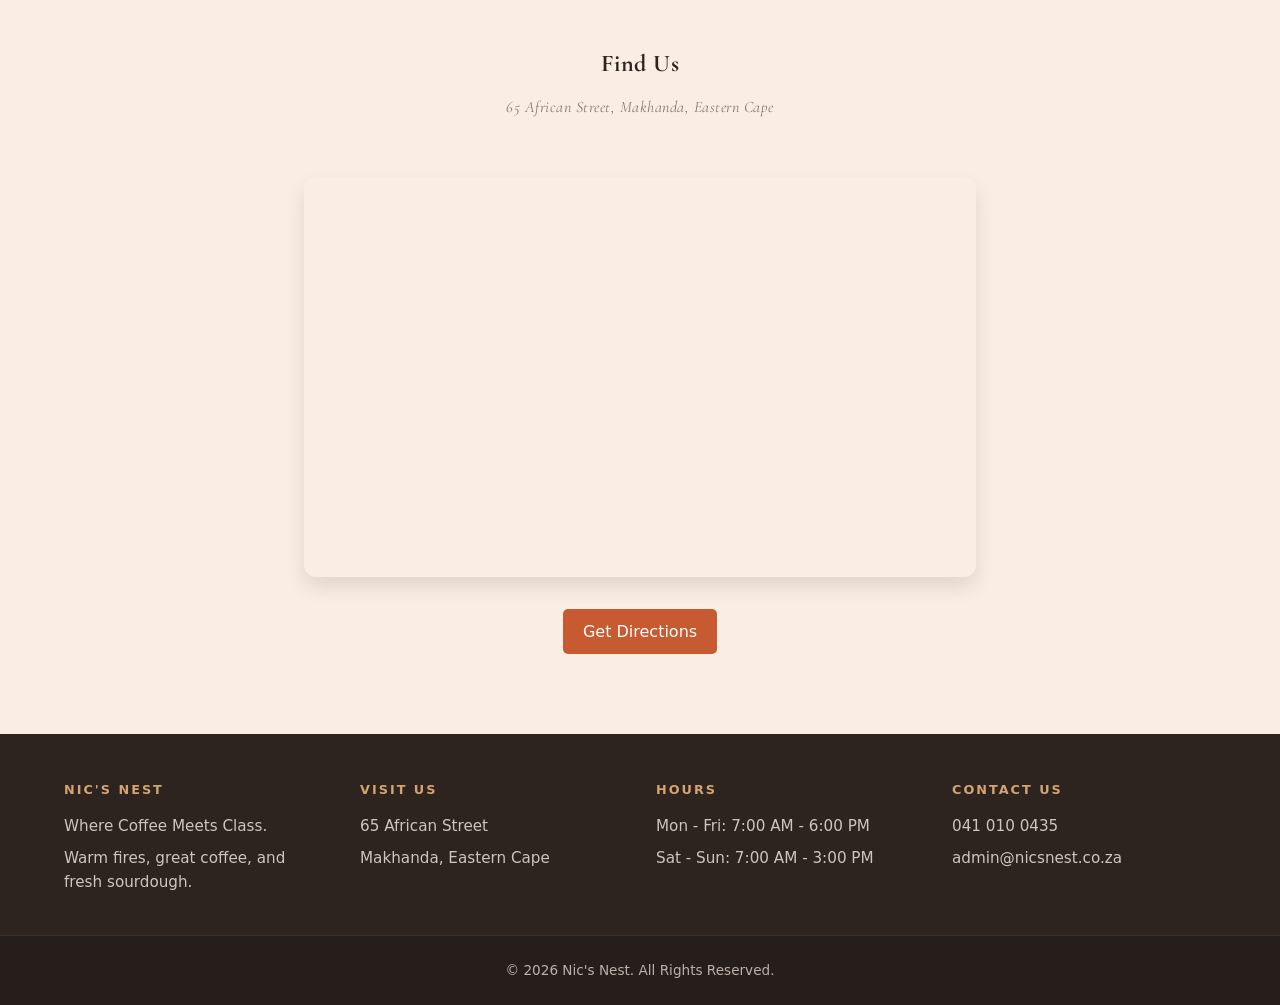
==== commit b4330011: "Revert "updated the welcome message and fixed the hamburger menu for mobile" This reverts commit 272" ====
--- a/index.html
+++ b/index.html
@@ -16,21 +16,17 @@
 <!--  1. NAVIGATION  -->
 <nav class="nav-full">
     <a href="#top" class="nav-logo"><h2>Nic's Nest</h2></a>
-    <button class="nav-toggle" id="nav-toggle" aria-label="Open menu" aria-expanded="false" aria-controls="nav-links">
+    <button class="nav-toggle" id="nav-toggle" aria-label="Toggle menu" aria-expanded="false" aria-controls="nav-links">
         <span></span>
         <span></span>
         <span></span>
     </button>
     <ul id="nav-links">
-        <li class="nav-close-item">
-            <button class="nav-close" id="nav-close" aria-label="Close menu">&times;</button>
-        </li>
         <li><a href="#about">About</a></li>
         <li><a href="#menu">Menu</a></li>
         <li><a href="#directions">Directions</a></li>
         <li><a href="#contact">Contact</a></li>
     </ul>
-    <div class="nav-overlay" id="nav-overlay"></div>
 </nav>
 
 <!-- 2. HERO IMAGE SELECTOR (Images Only) -->
@@ -60,8 +56,8 @@
     <!-- 3. WELCOME & CALL TO ACTION (Moved below the images) -->
     <section class="welcome-section text-center">
         <h1>Where Coffee Meets Class</h1>
-        <p>Warm fires, great coffee, and fresh sourdough.</p>
-        <a class="btn mt-2" id="quote-btn" href="mailto:hello@nicsnest.co.za?subject=Enquiry%20from%20website">Contact Us</a>
+        <p>Professional, reliable, and ready to help you today.</p>
+        <a class="btn mt-2" id="quote-btn" href="tel:+27410100435">Contact Us</a>
     </section>
 
 <!-- ABOUT SECTION -->
@@ -290,6 +286,12 @@
                 <p>Sat - Sun: 7:00 AM - 3:00 PM</p>
             </div>
 
+            <div class="footer-section">
+                <h3>Contact Us</h3>
+                <p>041 010 0435</p>
+                <p>admin@nicsnest.co.za</p>
+            </div>
+
         </div>
 
         <div class="footer-bottom">
--- a/style.css
+++ b/style.css
@@ -310,7 +310,6 @@
   border: none;
   cursor: pointer;
   padding: 0;
-  z-index: 110;
 }
 
 .nav-toggle span {
@@ -318,27 +317,6 @@
   width: 22px;
   height: 2px;
   background-color: var(--text-color);
-  transition: transform 0.3s ease, opacity 0.3s ease;
-}
-
-/* Close ("x") button that lives inside the sidebar itself */
-.nav-close-item {
-  display: none;
-}
-
-.nav-close {
-  background: none;
-  border: none;
-  font-size: 2rem;
-  line-height: 1;
-  color: var(--text-color);
-  cursor: pointer;
-  padding: 0.25rem 0.5rem;
-}
-
-/* Dimmed backdrop behind the sidebar; click it to close */
-.nav-overlay {
-  display: none;
 }
 
 @media (max-width: 640px) {
@@ -346,80 +324,25 @@
     display: flex;
   }
 
-  /* Morph the hamburger into an X while the sidebar is open */
-  .nav-toggle.open span:nth-child(1) {
-    transform: translateY(7px) rotate(45deg);
-  }
-  .nav-toggle.open span:nth-child(2) {
-    opacity: 0;
-  }
-  .nav-toggle.open span:nth-child(3) {
-    transform: translateY(-7px) rotate(-45deg);
-  }
-
-  /* The sidebar itself: fixed to the right edge, slid off-screen until opened */
   .nav-full ul {
+    display: none;
+    flex-direction: column;
+    gap: 0;
+    position: absolute;
+    top: 100%;
+    left: 0;
+    right: 0;
+    background-color: var(--accent-color);
+    padding: 0.5rem 5% 1rem;
+  }
+
+  .nav-full ul.open {
     display: flex;
-    flex-direction: column;
-    align-items: flex-start;
-    gap: 0;
-    position: fixed;
-    top: 0;
-    right: 0;
-    height: 100vh;
-    height: 100dvh;
-    width: min(78vw, 300px);
-    background-color: var(--accent-color);
-    padding: 1rem 1.5rem 2rem;
-    box-shadow: -4px 0 20px rgba(0, 0, 0, 0.2);
-    transform: translateX(100%);
-    transition: transform 0.35s ease;
-    z-index: 105;
-    overflow-y: auto;
-  }
-
-  .nav-full ul.open {
-    transform: translateX(0);
-  }
-
-  .nav-close-item {
-    display: block;
-    width: 100%;
-    text-align: right;
-    margin-bottom: 0.5rem;
   }
 
   .nav-full ul li {
-    width: 100%;
-    padding: 0.9rem 0;
+    padding: 0.6rem 0;
     border-top: 1px solid rgba(0, 0, 0, 0.08);
-  }
-
-  .nav-full ul li.nav-close-item {
-    border-top: none;
-    padding: 0;
-  }
-
-  .nav-full ul li a {
-    display: block;
-    font-size: 1.1rem;
-  }
-
-  /* Semi-transparent backdrop covering the rest of the page while the sidebar is open */
-  .nav-overlay {
-    display: block;
-    position: fixed;
-    inset: 0;
-    background-color: rgba(0, 0, 0, 0.45);
-    opacity: 0;
-    pointer-events: none;
-    transition: opacity 0.35s ease;
-    z-index: 100;
-  }
-
-  .nav-overlay.open {
-    opacity: 1;
-    pointer-events: auto;
   }
 }
 
